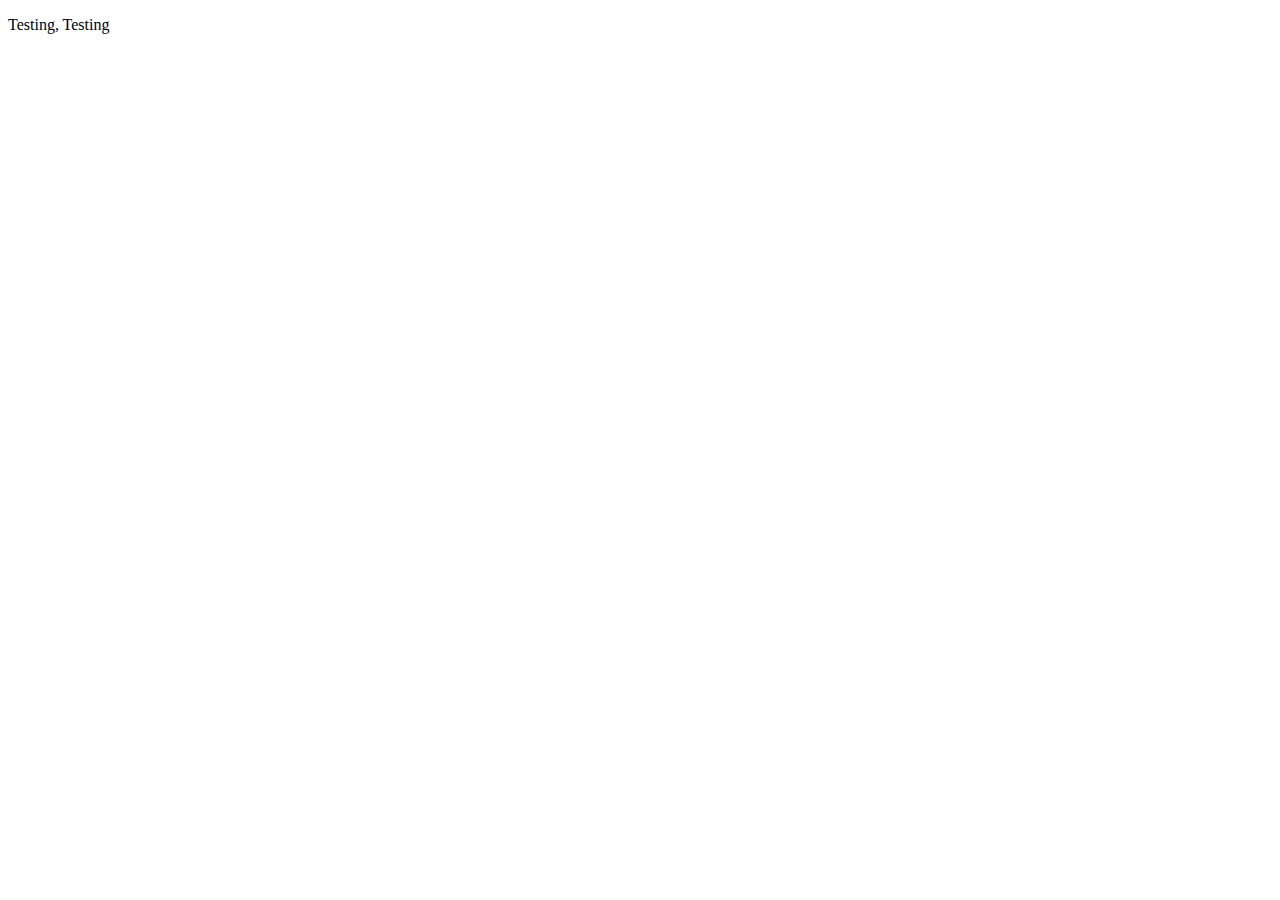
==== index.html @ 0b1623ee "Update index.html" ====
<!DOCTYPE html>
<html>
<head>
	<title>Mandalorian | Bounty Hunter for Hire </title>
	<link rel="icon" href="Coding-Practice/Mandalorian/favicon.png">
	<meta charset="utf-8">
	<meta name="description" content="Want to take out someone you hate? Looking to go on a heist? I'm your guy. Contact me for professional bounty hunting service.">
	<meta name="keywords" content="bounty hunter, Mandalorian, Baby Yoda, bounty hunter for hire">

</head>
<body>
<p>Testing, Testing</p>
</body>
</html>
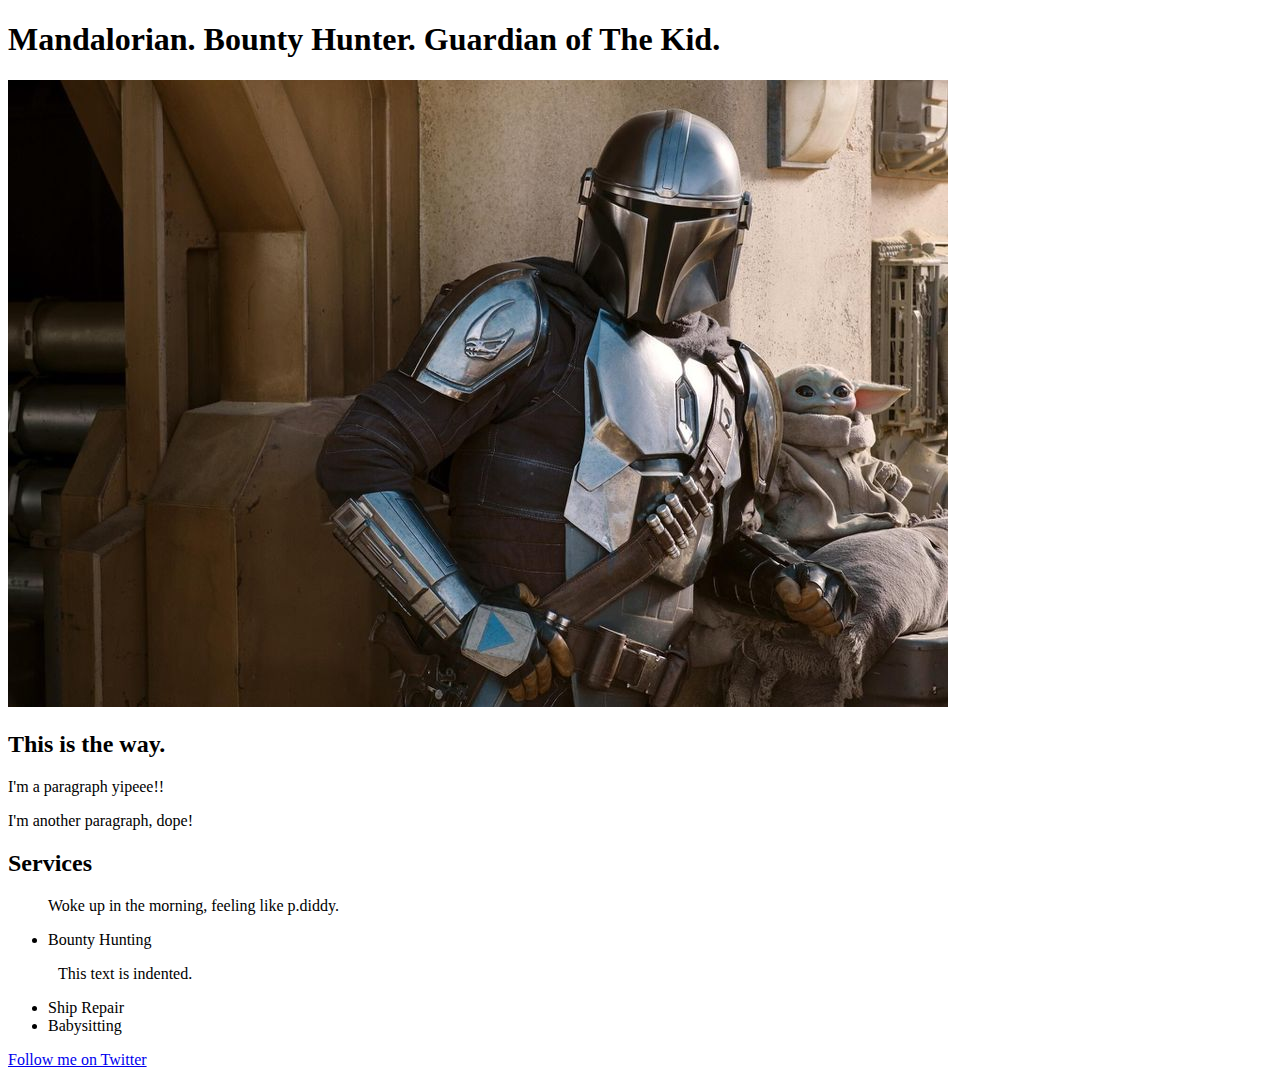
==== commit bad020ab: "Added A style sheet and some text" ====
--- a/index.html
+++ b/index.html
@@ -1,14 +1,30 @@
 <!DOCTYPE html>
 <html>
 <head>
+<link rel="stylesheet" Type="text/css" href="style/style.css">
 	<title>Mandalorian | Bounty Hunter for Hire </title>
-	<link rel="icon" href="Coding-Practice/Mandalorian/favicon.png">
+	<link rel="shortcut icon" type="image/jpg" href="img/favicon.png"/>
 	<meta charset="utf-8">
 	<meta name="description" content="Want to take out someone you hate? Looking to go on a heist? I'm your guy. Contact me for professional bounty hunting service.">
 	<meta name="keywords" content="bounty hunter, Mandalorian, Baby Yoda, bounty hunter for hire">
 
 </head>
 <body>
-<p>Testing, Testing</p>
+	<h1>Mandalorian. Bounty Hunter. Guardian of The Kid.</h1>
+	<img src="img/mando.jpg" alt="Mandalorian">
+	<h2>This is the way.</h2>
+	<p>I'm a paragraph yipeee!!</p>
+	<p>I'm another paragraph, dope!</p>
+	<h2>Services</h2>
+	<blockquote>
+		<p>Woke up in the morning, feeling like p.diddy.</p>
+	</blockquote>
+	<ul>
+		<li>Bounty Hunting</li>
+			<p style="margin-left: 10px">This text is indented.</p>
+		<li>Ship Repair</li>
+		<li>Babysitting</li>
+	</ul>
+	<a href="https://twitter.com/themandalorian?ref_src=twsrc%5Egoogle%7Ctwcamp%5Eserp%7Ctwgr%5Eauthor">Follow me on Twitter</a>
 </body>
 </html>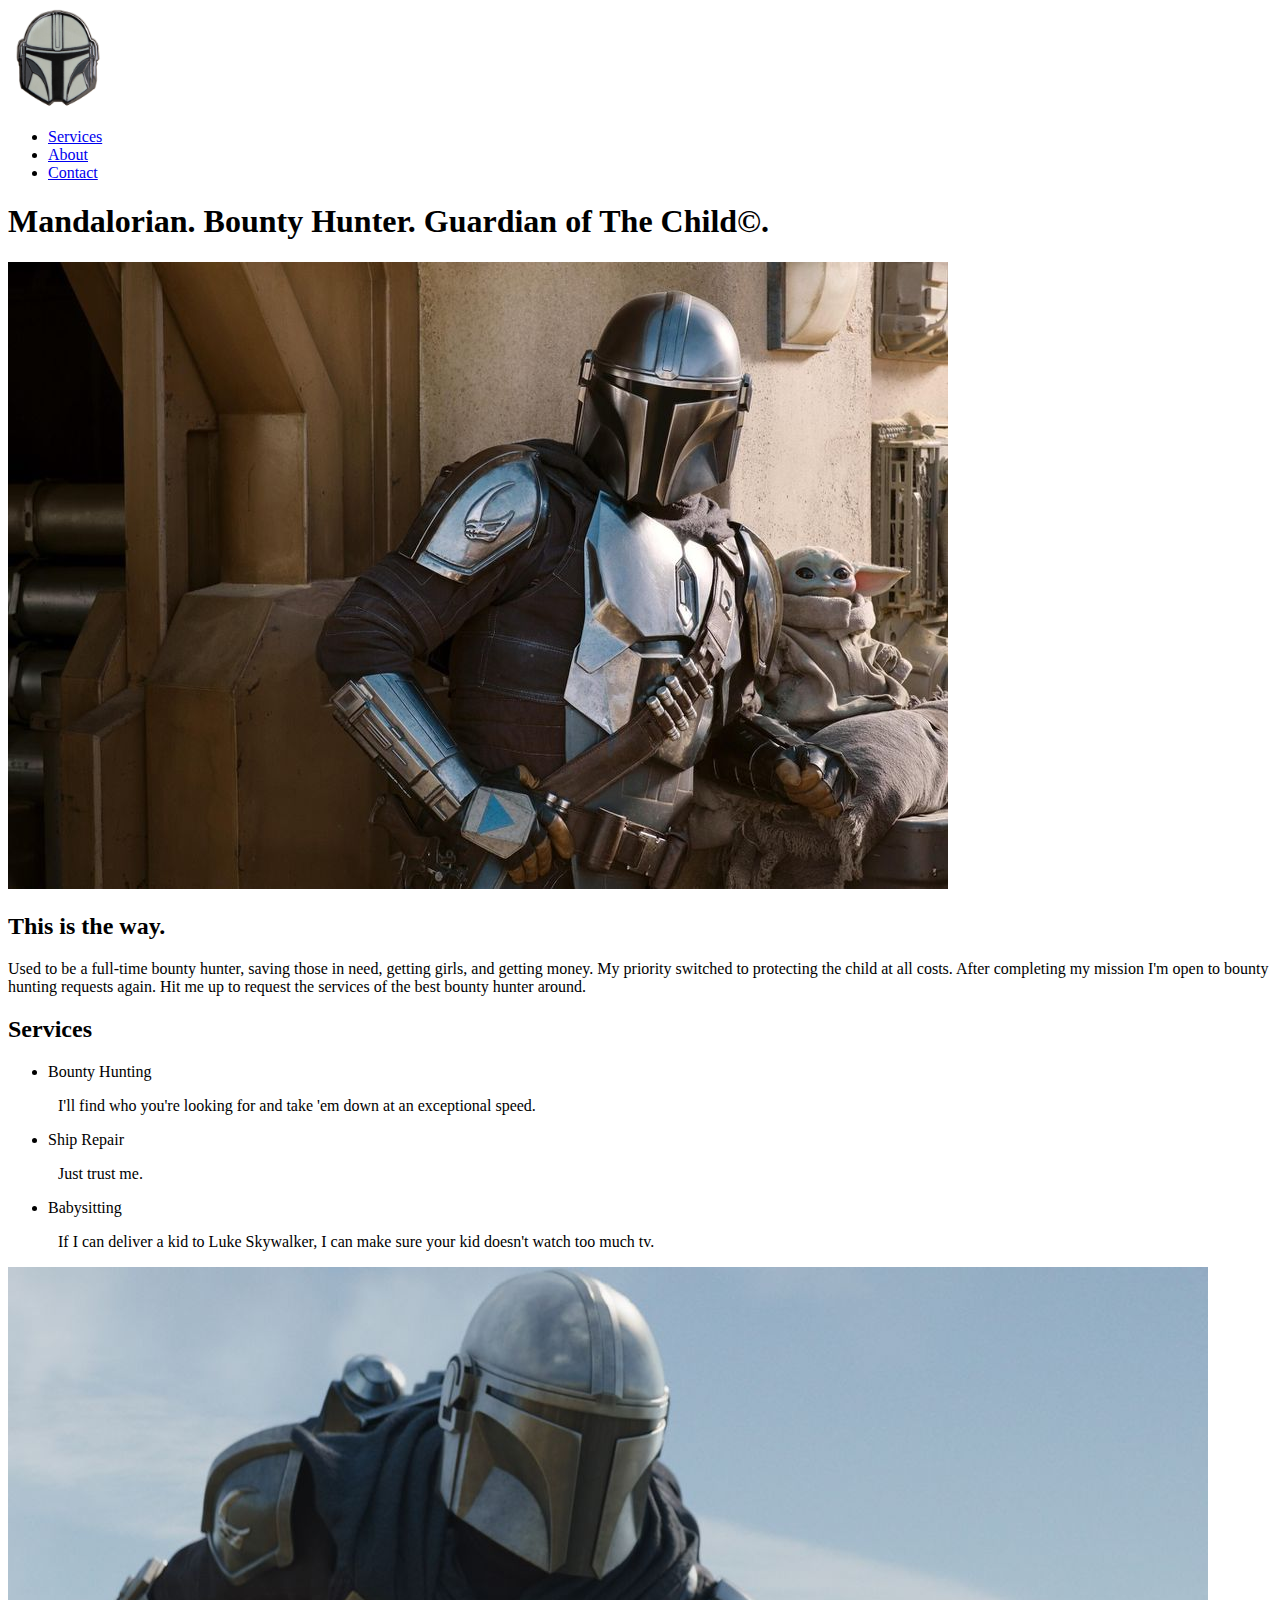
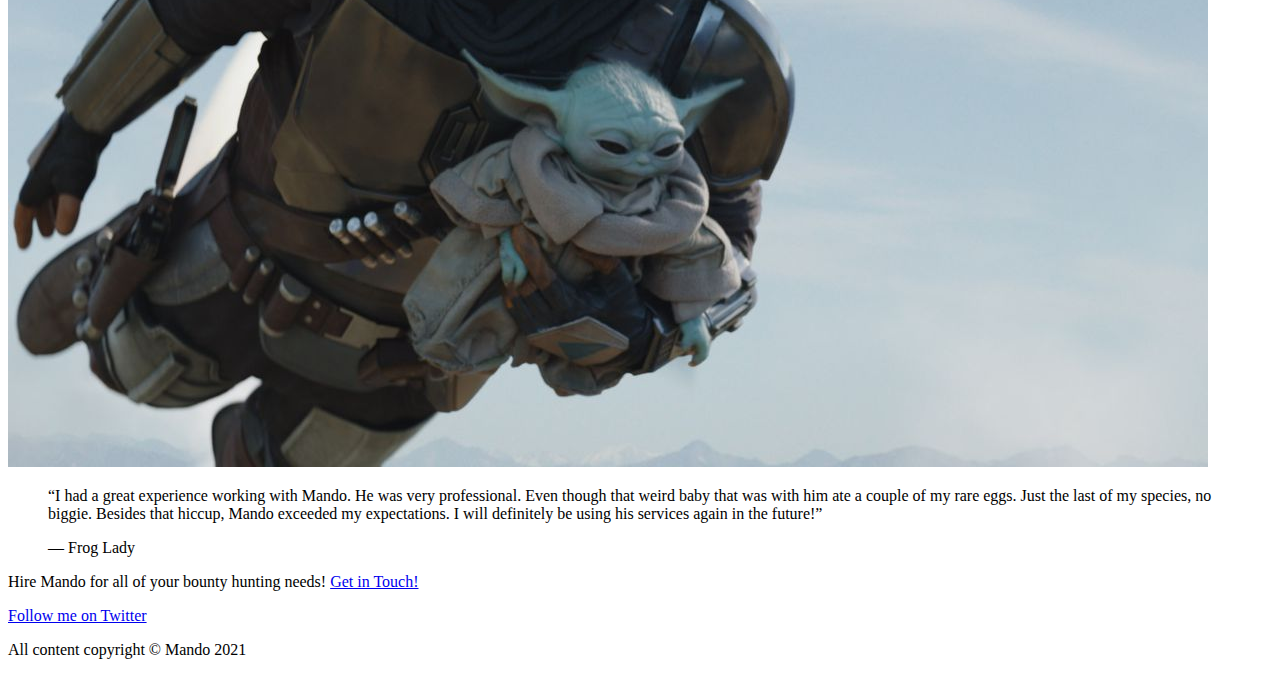
==== commit e365a7dc: "Created 4 pages and added a ton of content. Next up is CSS" ====
--- a/index.html
+++ b/index.html
@@ -1,30 +1,57 @@
 <!DOCTYPE html>
 <html>
-<head>
-<link rel="stylesheet" Type="text/css" href="style/style.css">
-	<title>Mandalorian | Bounty Hunter for Hire </title>
-	<link rel="shortcut icon" type="image/jpg" href="img/favicon.png"/>
-	<meta charset="utf-8">
-	<meta name="description" content="Want to take out someone you hate? Looking to go on a heist? I'm your guy. Contact me for professional bounty hunting service.">
-	<meta name="keywords" content="bounty hunter, Mandalorian, Baby Yoda, bounty hunter for hire">
+	<head>
+		<link rel="stylesheet" Type="text/css" href="style/style.css">
+		<title>Mandalorian | Bounty Hunter for Hire </title>
+		<link rel="shortcut icon" type="image/jpg" href="img/favicon.png"/>
+		<meta charset="utf-8">
+		<meta name="description" content="Want to take out someone you hate? Looking to go on a heist? I'm your guy. Contact me for professional bounty hunting service.">
+		<meta name="keywords" content="bounty hunter, Mandalorian, Baby Yoda, bounty hunter for hire">
 
 </head>
-<body>
-	<h1>Mandalorian. Bounty Hunter. Guardian of The Kid.</h1>
-	<img src="img/mando.jpg" alt="Mandalorian">
-	<h2>This is the way.</h2>
-	<p>I'm a paragraph yipeee!!</p>
-	<p>I'm another paragraph, dope!</p>
-	<h2>Services</h2>
-	<blockquote>
-		<p>Woke up in the morning, feeling like p.diddy.</p>
-	</blockquote>
-	<ul>
-		<li>Bounty Hunting</li>
-			<p style="margin-left: 10px">This text is indented.</p>
-		<li>Ship Repair</li>
-		<li>Babysitting</li>
-	</ul>
-	<a href="https://twitter.com/themandalorian?ref_src=twsrc%5Egoogle%7Ctwcamp%5Eserp%7Ctwgr%5Eauthor">Follow me on Twitter</a>
-</body>
+	<body>
+
+		<!--Header-->
+		<a href="index.html"><img src="img/favicon.png" alt="Mandalorian" style="width:100px;height:100px;"></a>
+
+		<ul>
+			<li><a href="work.html">Services</a></li>
+			<li><a href="about.html">About</a></li>
+			<li><a href="contact.html">Contact</a></li>
+		</ul>
+		<a href=""></a>
+
+		<!--Introduction-->
+
+		<h1>Mandalorian. Bounty Hunter. Guardian of The Child&copy;.</h1>
+		<img src="img/mando.jpg" alt="Mandalorian">
+		<h2>This is the way.</h2>
+		<p>Used to be a full-time bounty hunter, saving those in need, getting girls, and getting money. My priority switched to protecting the child at all costs. After completing my mission I'm open to bounty hunting requests again. Hit me up to request the services of the best bounty hunter around.</p>
+	
+		<h2>Services</h2>
+
+		<!--Services List-->
+		<ul>
+			<li>Bounty Hunting</li>
+				<p style="margin-left: 10px">I'll find who you're looking for and take 'em down at an exceptional speed.</p>
+			<li>Ship Repair</li>
+				<p style="margin-left: 10px">Just trust me. </p>
+			<li>Babysitting</li>
+				<p style="margin-left: 10px">If I can deliver a kid to Luke Skywalker, I can make sure your kid doesn't watch too much tv.</p>
+		</ul>
+	
+		<!--Reviews-->
+		<img src="img/babysitting.jpg" alt="Mandalorian">
+		<blockquote>
+			<p>&ldquo;I had a great experience working with Mando. He was very professional. Even though that weird baby that was with him ate a couple of my rare eggs. Just the last of my species, no biggie. Besides that hiccup, Mando exceeded my expectations. I will definitely be using his services again in the future!&rdquo;</p>
+			<p>&mdash; Frog Lady</p>
+		</blockquote>
+		<p>Hire Mando for all of your bounty hunting needs! <a href="contact.html">Get in Touch!</a></p>
+
+
+		<a href="https://twitter.com/themandalorian?ref_src=twsrc%5Egoogle%7Ctwcamp%5Eserp%7Ctwgr%5Eauthor" target="_blank">Follow me on Twitter</a>
+
+	<!-- Footer --->
+<p>All content copyright &copy; Mando 2021</p>
+	</body>
 </html>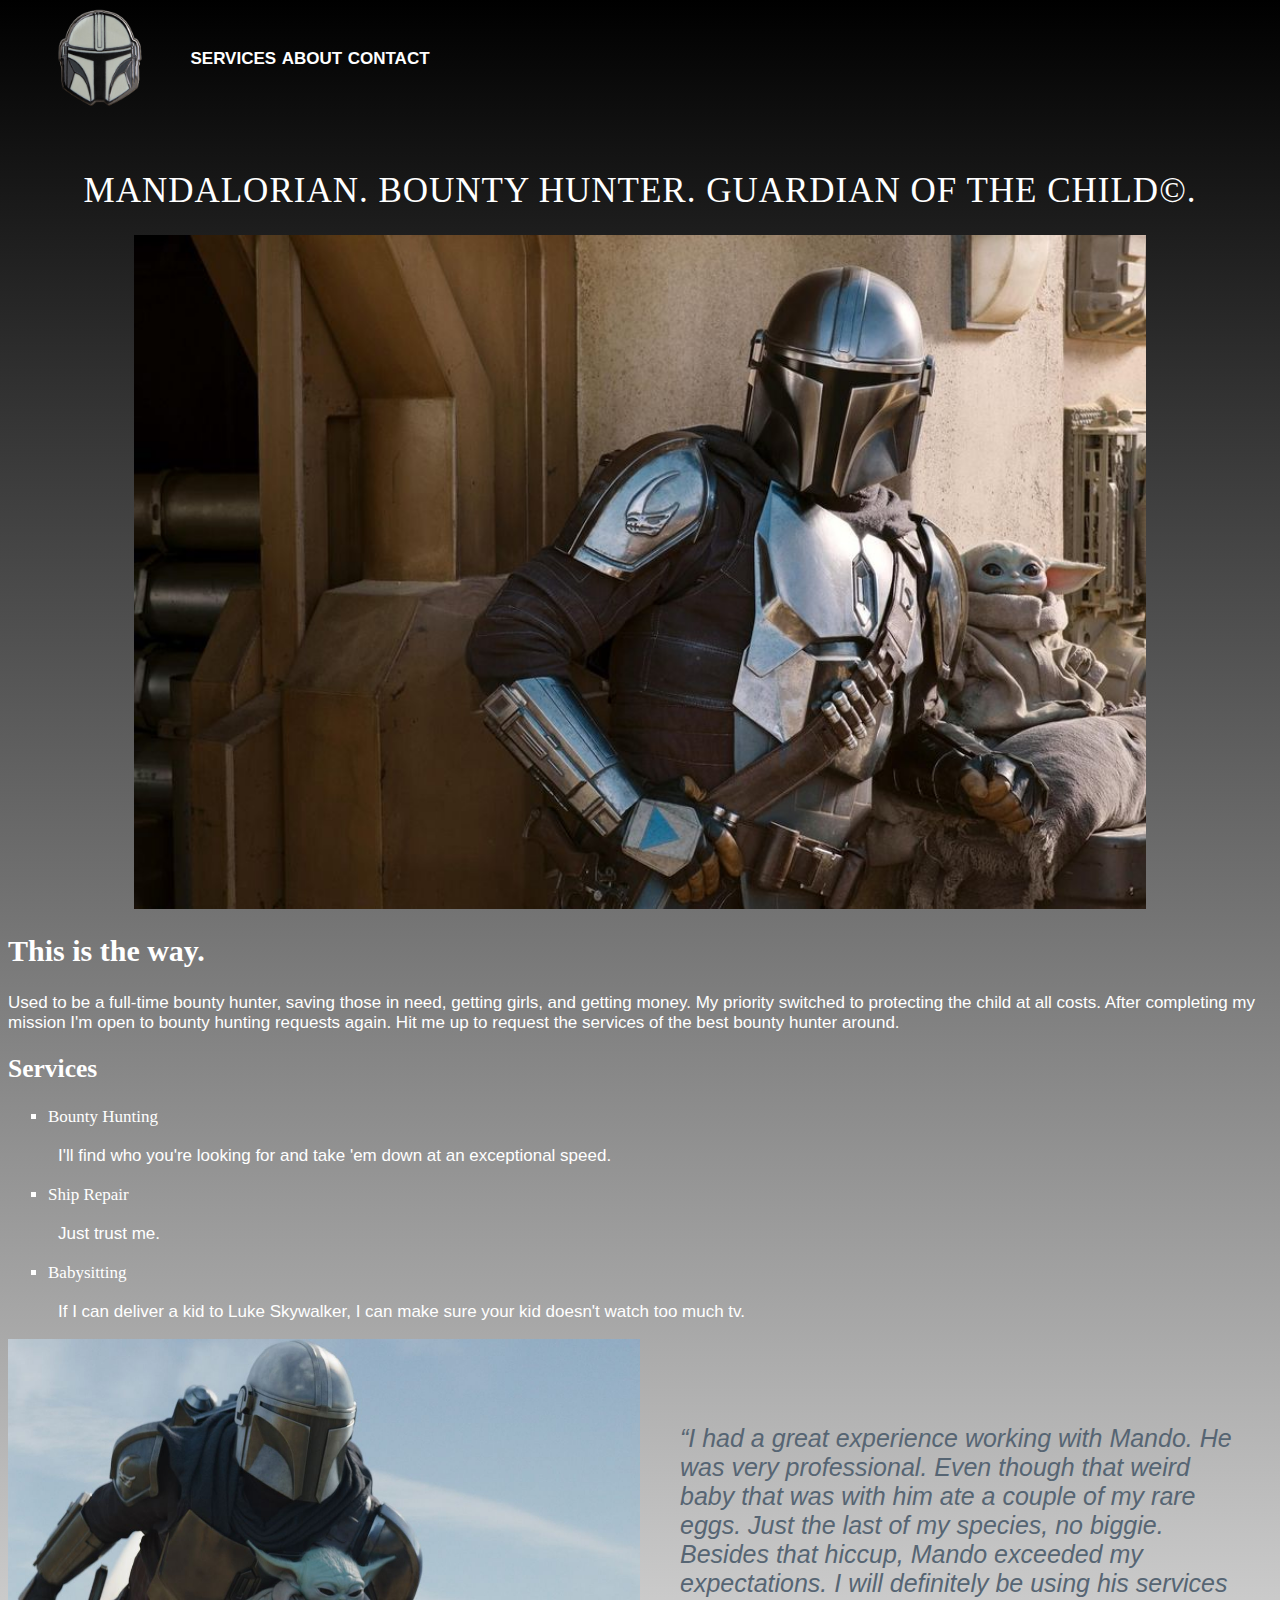
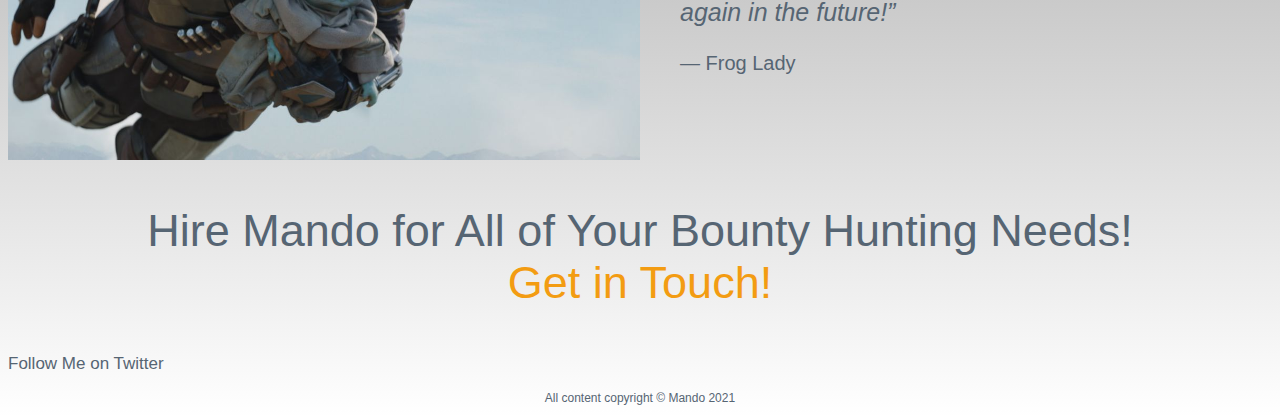
==== commit cf6b49f0: "Added a bunch of css" ====
--- a/index.html
+++ b/index.html
@@ -1,7 +1,7 @@
 <!DOCTYPE html>
 <html>
 	<head>
-		<link rel="stylesheet" Type="text/css" href="style/style.css">
+		<link rel="stylesheet" href="style/style.css">
 		<title>Mandalorian | Bounty Hunter for Hire </title>
 		<link rel="shortcut icon" type="image/jpg" href="img/favicon.png"/>
 		<meta charset="utf-8">
@@ -12,46 +12,66 @@
 	<body>
 
 		<!--Header-->
+	<header>
+		
+		<div class="logo">
 		<a href="index.html"><img src="img/favicon.png" alt="Mandalorian" style="width:100px;height:100px;"></a>
-
-		<ul>
-			<li><a href="work.html">Services</a></li>
-			<li><a href="about.html">About</a></li>
-			<li><a href="contact.html">Contact</a></li>
-		</ul>
-		<a href=""></a>
+		</div>
+		
+			<div class="nav">
+				<ul>
+					<li><a href="work.html">Services</a></li>
+					<li><a href="about.html">About</a></li>
+					<li><a href="contact.html">Contact</a></li>
+				</ul>
+				
+			</div>
+		
+		</header>
 
 		<!--Introduction-->
+		<br>
+		<br>
+		<h1>Mandalorian. Bounty Hunter. Guardian of The Child&copy;.</h1>
+		<img src="img/mando.jpg" alt="Mandalorian" class="center">
+		<h2 style="color:white;font-size: 30px;">This is the way.</h2>
+		<p style="color: white;">Used to be a full-time bounty hunter, saving those in need, getting girls, and getting money. My priority switched to protecting the child at all costs. After completing my mission I'm open to bounty hunting requests again. Hit me up to request the services of the best bounty hunter around.</p>
+	
+		<h2 style="color:white;">Services</h2>
 
-		<h1>Mandalorian. Bounty Hunter. Guardian of The Child&copy;.</h1>
-		<img src="img/mando.jpg" alt="Mandalorian">
-		<h2>This is the way.</h2>
-		<p>Used to be a full-time bounty hunter, saving those in need, getting girls, and getting money. My priority switched to protecting the child at all costs. After completing my mission I'm open to bounty hunting requests again. Hit me up to request the services of the best bounty hunter around.</p>
-	
-		<h2>Services</h2>
 
 		<!--Services List-->
-		<ul>
-			<li>Bounty Hunting</li>
+		<ul style="color: white;">
+			<li style="color: white; font-family: Verdana;">Bounty Hunting</li>
 				<p style="margin-left: 10px">I'll find who you're looking for and take 'em down at an exceptional speed.</p>
-			<li>Ship Repair</li>
+			<li style="color:white; font-family: Verdana;">Ship Repair</li>
 				<p style="margin-left: 10px">Just trust me. </p>
-			<li>Babysitting</li>
+			<li style="color: white; font-family:Verdana;">Babysitting</li>
 				<p style="margin-left: 10px">If I can deliver a kid to Luke Skywalker, I can make sure your kid doesn't watch too much tv.</p>
 		</ul>
 	
 		<!--Reviews-->
-		<img src="img/babysitting.jpg" alt="Mandalorian">
-		<blockquote>
-			<p>&ldquo;I had a great experience working with Mando. He was very professional. Even though that weird baby that was with him ate a couple of my rare eggs. Just the last of my species, no biggie. Besides that hiccup, Mando exceeded my expectations. I will definitely be using his services again in the future!&rdquo;</p>
-			<p>&mdash; Frog Lady</p>
-		</blockquote>
-		<p>Hire Mando for all of your bounty hunting needs! <a href="contact.html">Get in Touch!</a></p>
+	<div class="container">
+			<div class="img-col">
+				<img src="img/babysitting.jpg" alt="Mandalorian">
+			</div>
+			<div class="text-col">
+				<blockquote class="quote">
+				<p>&ldquo;I had a great experience working with Mando. He was very professional. Even though that weird baby that was with him ate a couple of my rare eggs. Just the last of my species, no biggie. Besides that hiccup, Mando exceeded my expectations. I will definitely be using his services again in the future!&rdquo;</p>
+				<p class="who">&mdash; Frog Lady</p>
+			</div>
+				</blockquote>
+	</div>
 
 
-		<a href="https://twitter.com/themandalorian?ref_src=twsrc%5Egoogle%7Ctwcamp%5Eserp%7Ctwgr%5Eauthor" target="_blank">Follow me on Twitter</a>
+		<p style="text-align: center;font-size: 45px;">Hire Mando for All of Your Bounty Hunting Needs! <br> <a style="color:#F39C12;" href="contact.html">Get in Touch!</a></p>
+
+		<!--Social-->
+
+		<p><a style="color: #566573;"href="https://twitter.com/themandalorian?ref_src=twsrc%5Egoogle%7Ctwcamp%5Eserp%7Ctwgr%5Eauthor" target="_blank"> Follow Me on Twitter</a></p>
+		
 
 	<!-- Footer --->
-<p>All content copyright &copy; Mando 2021</p>
+<p class="footer">All content copyright &copy; Mando 2021</p>
 	</body>
 </html>--- a/style/style.css
+++ b/style/style.css
@@ -0,0 +1,110 @@
+body{
+	 background: linear-gradient(black, white);
+	 color:#566573;
+	 font-size: 17px;
+	 font-family: Arial, serif;
+
+	}
+
+
+
+h1 {
+	color: white;
+	font-size: 35px;
+	font-family: Verdana;
+	text-align: center;
+	text-transform:uppercase;
+	letter-spacing: 1px;
+	font-weight: normal;
+}
+
+h2{
+	color: #212F3C
+	font-size: 35px;
+	font-family:Verdana;
+}
+
+li{
+	color: #566573;
+	font-size:17px;
+	font-family: Arial, serif;
+	line-height:1.4;
+	list-style-type:square;
+}
+
+img{
+	vertical-align: middle;
+	max-width: 100%
+}
+
+header{
+	display: flex;
+	align-items: center;
+	justify-content: center;
+	padding-right: 800px;
+}
+
+.container{
+	display: flex;
+	align-items: center;
+	justify-content: center;
+}
+.container > div {
+	flex-basis: 50%
+}
+
+.img-col{
+	flex-basis: 40%
+}
+
+.quote{
+	font-style:italic;
+	font-size: 25px;
+	font-family: Arial;
+	
+}
+
+.who{
+	font-style:normal;
+	font-size: 20px;
+}
+.logo{
+	vertical-align: middle;
+}
+
+.nav{
+	text-align:center;
+	color:#FDFEFE;
+	font-size:20px;
+	font-weight: bold;
+	text-transform: uppercase;
+}
+.nav li {
+	list-style-type: none;
+	display:inline;
+
+}
+
+.footer{
+	font-size:12px;
+	text-align: center;
+}
+
+.center{
+	display: block;
+	margin-left: auto;
+	margin-right:auto;
+	width:80%;
+}
+
+/* Visited Link*/
+a:visited, a:active, a:link {
+	color: white;
+	text-decoration:none;
+}
+
+/*Hover Color*/
+
+a:hover{
+	color:#F39C12;
+}